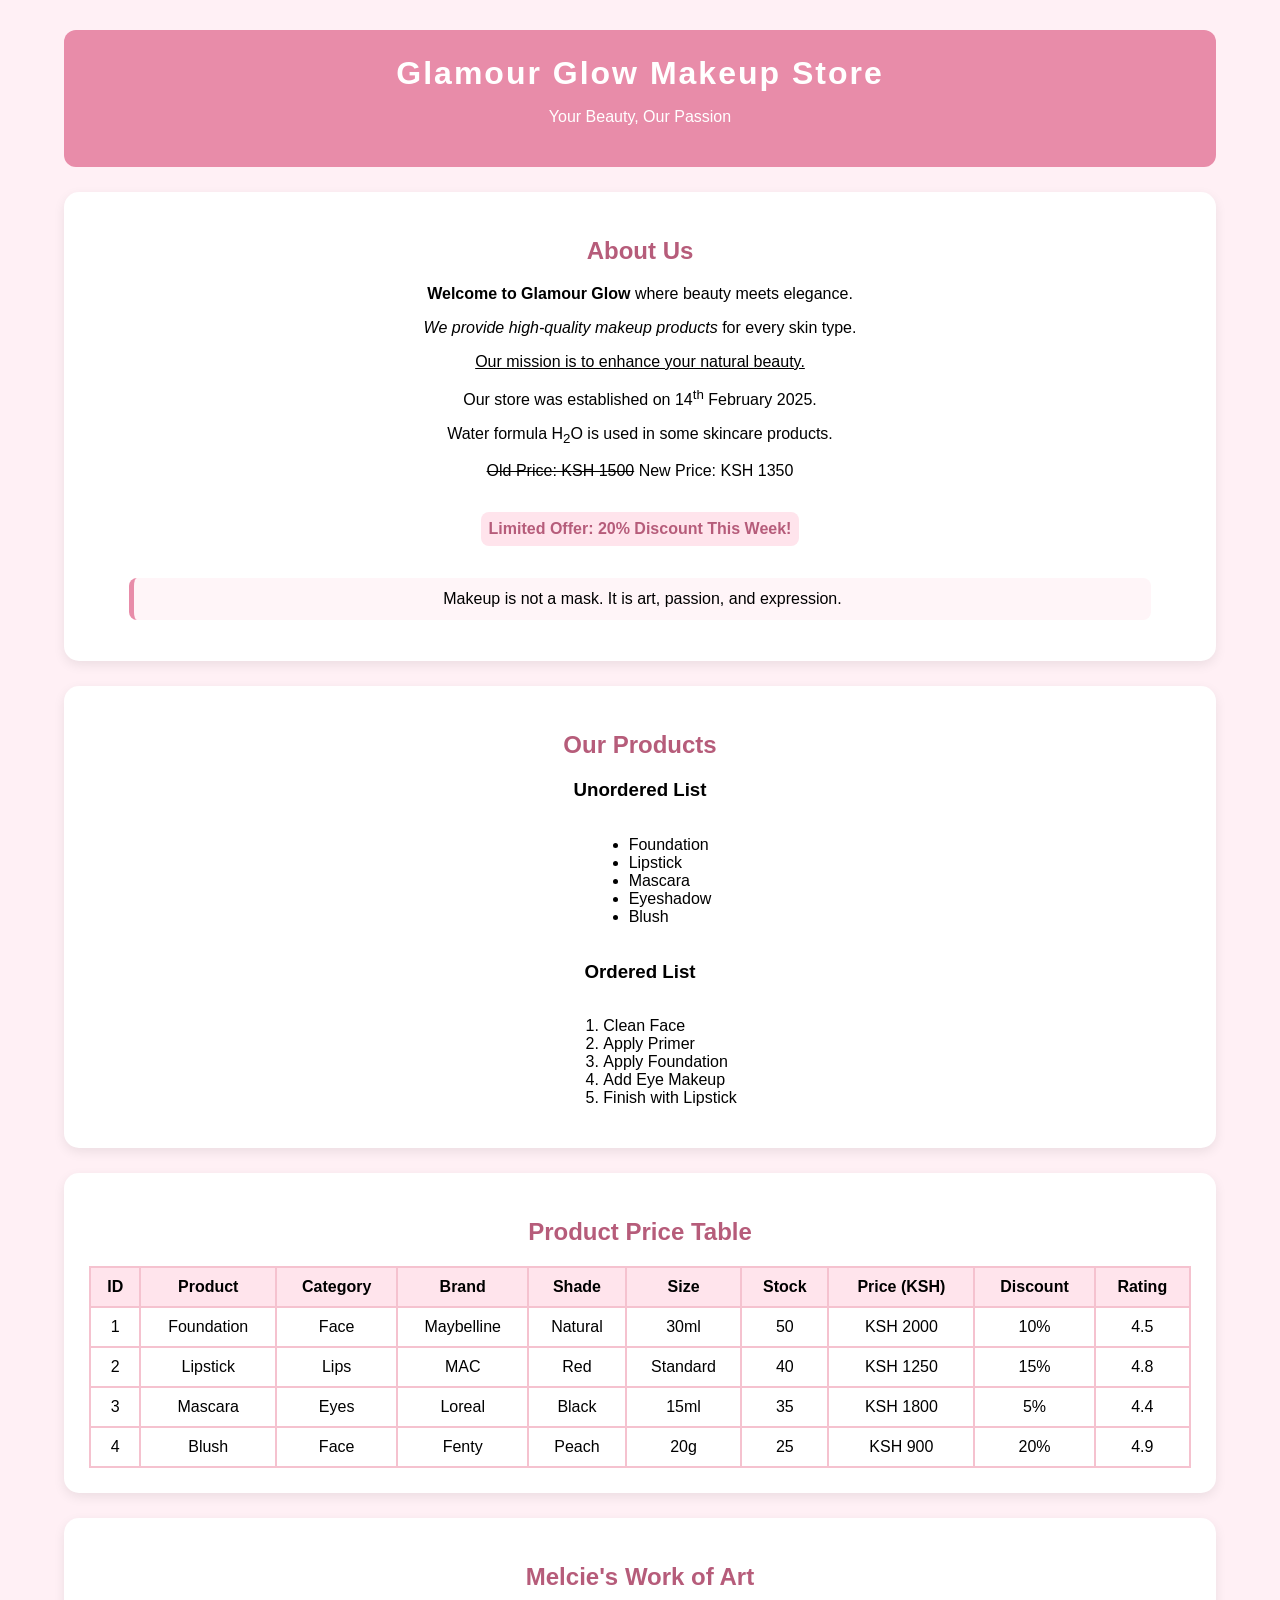
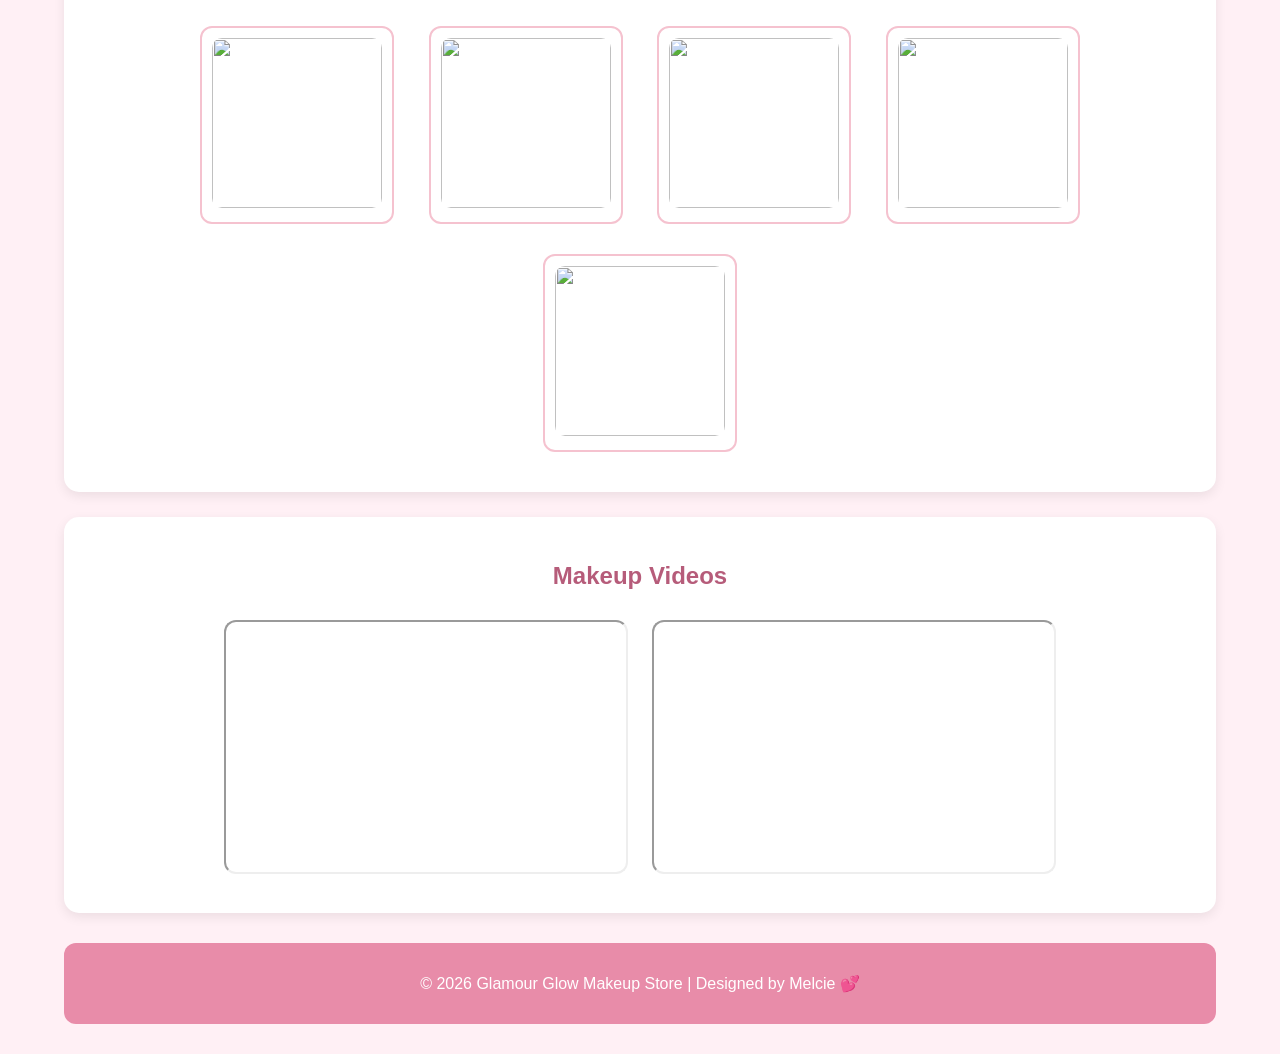
==== index.html @ 3fc93d59 "Update index.html" ====
<!DOCTYPE html>
<html>
<head>
    <title>Glamour Glow Makeup Store</title>
    <meta name="viewport" content="width=device-width, initial-scale=1.0">

    <!-- External CSS Link -->
    <link rel="stylesheet" href="style.css">

    <style>

        body {
            font-family: Arial, sans-serif;
            margin: 0;
            padding: 0;
            background-color: #FFF0F5;
            text-align: center;
        }

        .main-container {
            width: 90%;
            margin: 30px auto;
        }

        header {
            background-color: #E88CA9;
            color: white;
            padding: 25px;
            border-radius: 12px;
        }

        footer {
            background-color: #E88CA9;
            color: white;
            padding: 15px;
            border-radius: 12px;
            margin-top: 30px;
        }

        h1 {
            margin: 0;
        }

        .container {
            background-color: white;
            padding: 25px;
            margin: 25px 0;
            border-radius: 15px;
            box-shadow: 0 4px 12px rgba(0,0,0,0.08);
        }

        h2 {
            color: #B65C7A;
        }

        .highlight {
            background-color: #FFE4EC;
            color: #B65C7A;
            padding: 8px;
            font-weight: bold;
            display: inline-block;
            border-radius: 8px;
        }

        .image-container {
            margin: 15px;
            padding: 10px;
            border: 2px solid #F5C2CF;
            display: inline-block;
            background-color: white;
            border-radius: 12px;
        }

        .image-container img {
            width: 170px;
            height: 170px;
            object-fit: cover;
            border-radius: 10px;
        }

        table {
            width: 100%;
            border-collapse: collapse;
            margin-top: 20px;
        }

        th {
            background-color: #FFE4EC;
        }

        th, td {
            border: 2px solid #F5C2CF;
            padding: 10px;
            text-align: center;
        }

        ul, ol {
            margin-left: 20px;
            text-align: left;
            display: inline-block;
        }

        blockquote {
            background-color: #FFF5F8;
            padding: 12px;
            border-left: 5px solid #E88CA9;
            border-radius: 8px;
        }

        iframe {
            margin: 10px;
            border-radius: 12px;
            max-width: 100%;
        }

    </style>
</head>

<body>

<div class="main-container">

<header>
    <!-- Inline CSS added here -->
    <h1 style="letter-spacing: 2px;">Glamour Glow Makeup Store</h1>
    <p>Your Beauty, Our Passion</p>
</header>

<section class="container">
    <h2>About Us</h2>
    <p><b>Welcome to Glamour Glow</b> where beauty meets elegance.</p>
    <p><i>We provide high-quality makeup products</i> for every skin type.</p>
    <p><u>Our mission is to enhance your natural beauty.</u></p>
    <p>Our store was established on 14<sup>th</sup> February 2025.</p>
    <p>Water formula H<sub>2</sub>O is used in some skincare products.</p>
    <p><strike>Old Price: KSH 1500</strike> New Price: KSH 1350</p>
    <p class="highlight">Limited Offer: 20% Discount This Week!</p>

    <blockquote>
        Makeup is not a mask. It is art, passion, and expression.
    </blockquote>
</section>

<section class="container">
    <h2>Our Products</h2>

    <h3>Unordered List</h3>
    <ul>
        <li>Foundation</li>
        <li>Lipstick</li>
        <li>Mascara</li>
        <li>Eyeshadow</li>
        <li>Blush</li>
    </ul>

    <h3>Ordered List</h3>
    <ol>
        <li>Clean Face</li>
        <li>Apply Primer</li>
        <li>Apply Foundation</li>
        <li>Add Eye Makeup</li>
        <li>Finish with Lipstick</li>
    </ol>
</section>

<section class="container">
    <h2>Product Price Table</h2>

    <table>
        <tr>
            <th>ID</th>
            <th>Product</th>
            <th>Category</th>
            <th>Brand</th>
            <th>Shade</th>
            <th>Size</th>
            <th>Stock</th>
            <th>Price (KSH)</th>
            <th>Discount</th>
            <th>Rating</th>
        </tr>

        <tr>
            <td>1</td>
            <td>Foundation</td>
            <td>Face</td>
            <td>Maybelline</td>
            <td>Natural</td>
            <td>30ml</td>
            <td>50</td>
            <td>KSH 2000</td>
            <td>10%</td>
            <td>4.5</td>
        </tr>

        <tr>
            <td>2</td>
            <td>Lipstick</td>
            <td>Lips</td>
            <td>MAC</td>
            <td>Red</td>
            <td>Standard</td>
            <td>40</td>
            <td>KSH 1250</td>
            <td>15%</td>
            <td>4.8</td>
        </tr>

        <tr>
            <td>3</td>
            <td>Mascara</td>
            <td>Eyes</td>
            <td>Loreal</td>
            <td>Black</td>
            <td>15ml</td>
            <td>35</td>
            <td>KSH 1800</td>
            <td>5%</td>
            <td>4.4</td>
        </tr>

        <tr>
            <td>4</td>
            <td>Blush</td>
            <td>Face</td>
            <td>Fenty</td>
            <td>Peach</td>
            <td>20g</td>
            <td>25</td>
            <td>KSH 900</td>
            <td>20%</td>
            <td>4.9</td>
        </tr>
    </table>
</section>

<section class="container">
    <h2>Melcie's Work of Art</h2>

    <div class="image-container">
        <img src="https://i.pinimg.com/1200x/52/1b/c8/521bc81d3a6e92760269055f4d045050.jpg">
    </div>

    <div class="image-container">
        <img src="https://i.pinimg.com/1200x/96/30/fe/9630fe3474a3e30ac677adc0090b15b3.jpg">
    </div>

    <div class="image-container">
        <img src="https://i.pinimg.com/736x/53/90/85/53908596cb18c36508c77510b6528e1c.jpg">
    </div>

    <div class="image-container">
        <img src="https://i.pinimg.com/736x/5d/8f/5c/5d8f5cc629620d56ec03d0bf120f7fac.jpg">
    </div>

    <div class="image-container">
        <img src="https://i.pinimg.com/736x/e9/15/88/e915885eb2ae19fd5ae943dc737b5cfa.jpg">
    </div>
</section>

<section class="container">
    <h2>Makeup Videos</h2>

    <iframe width="400" height="250" src="https://www.youtube.com/embed/G6JUkMso0IQ" allowfullscreen></iframe>
    <iframe width="400" height="250" src="https://www.youtube.com/embed/HM7DOiYcU8s" allowfullscreen></iframe>
</section>

<footer>
    <p>© 2026 Glamour Glow Makeup Store | Designed by Melcie 💕</p>
</footer>

</div>

</body>
</html>
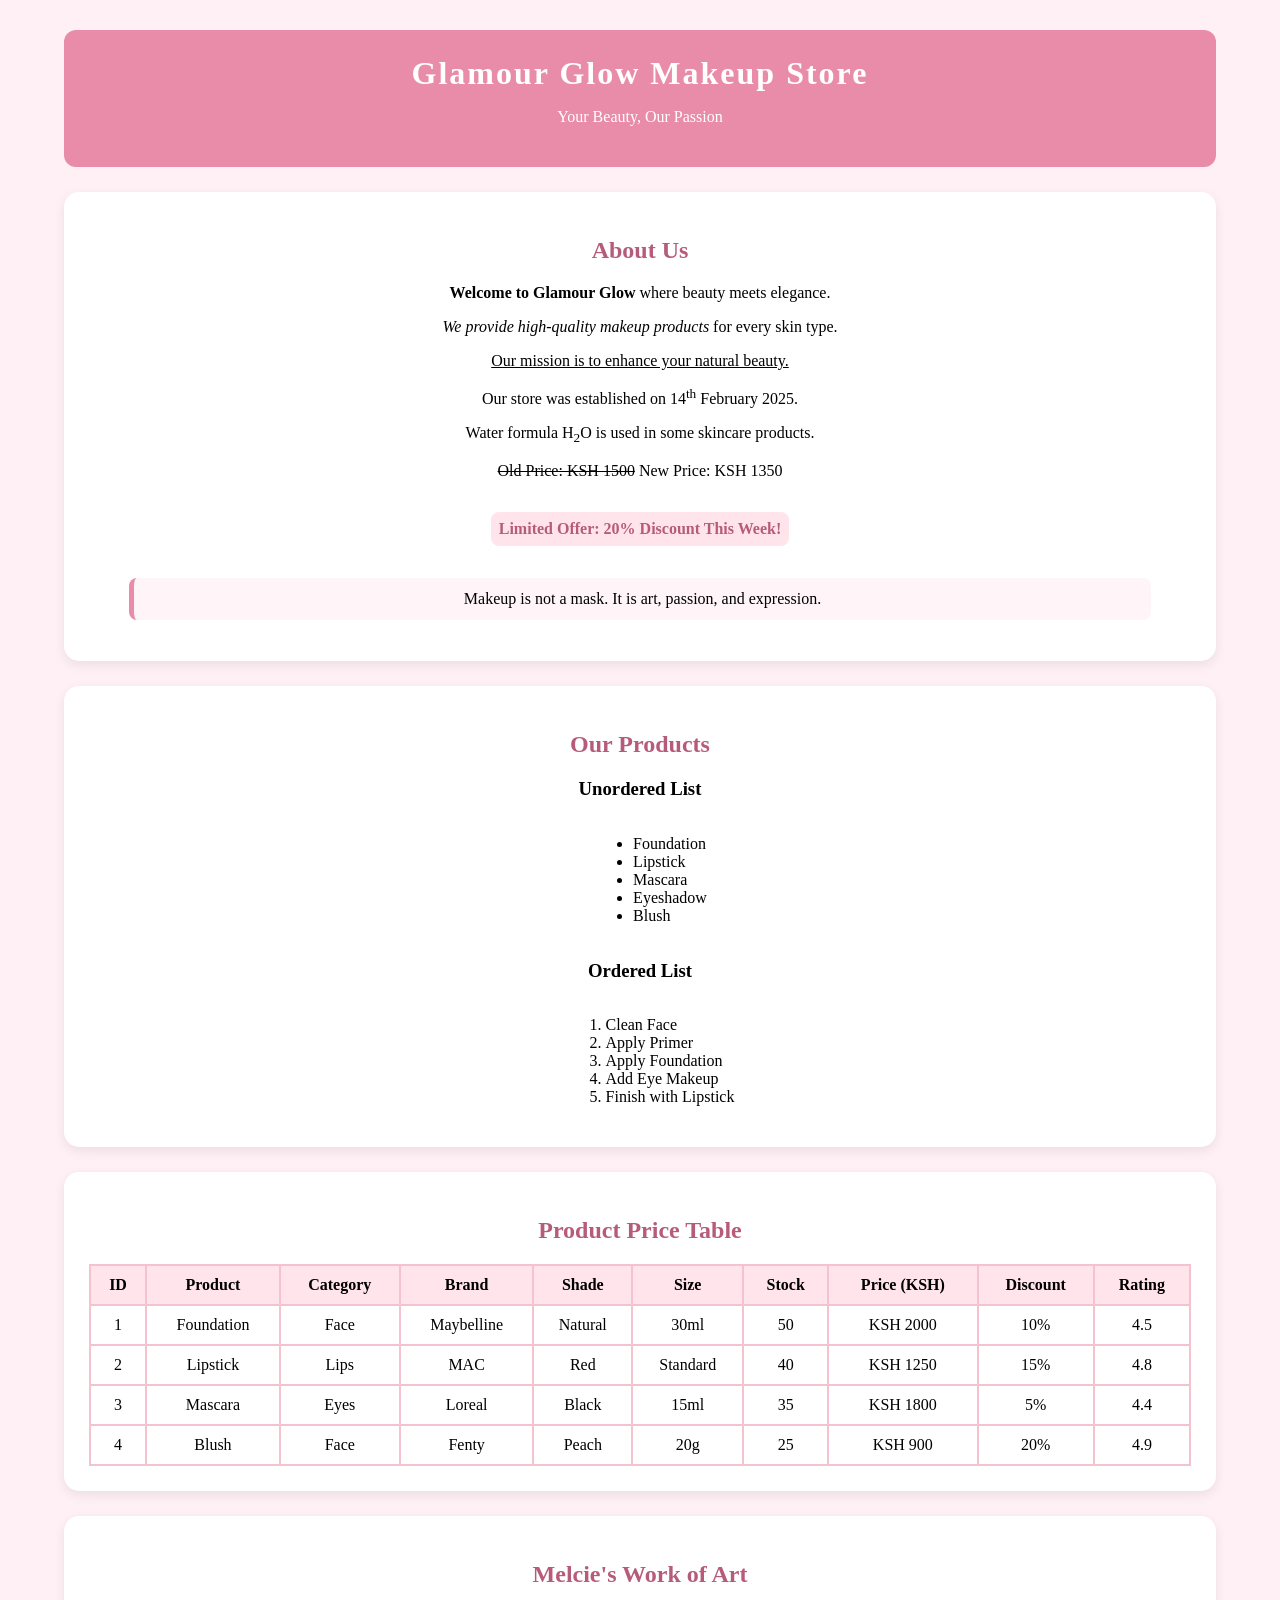
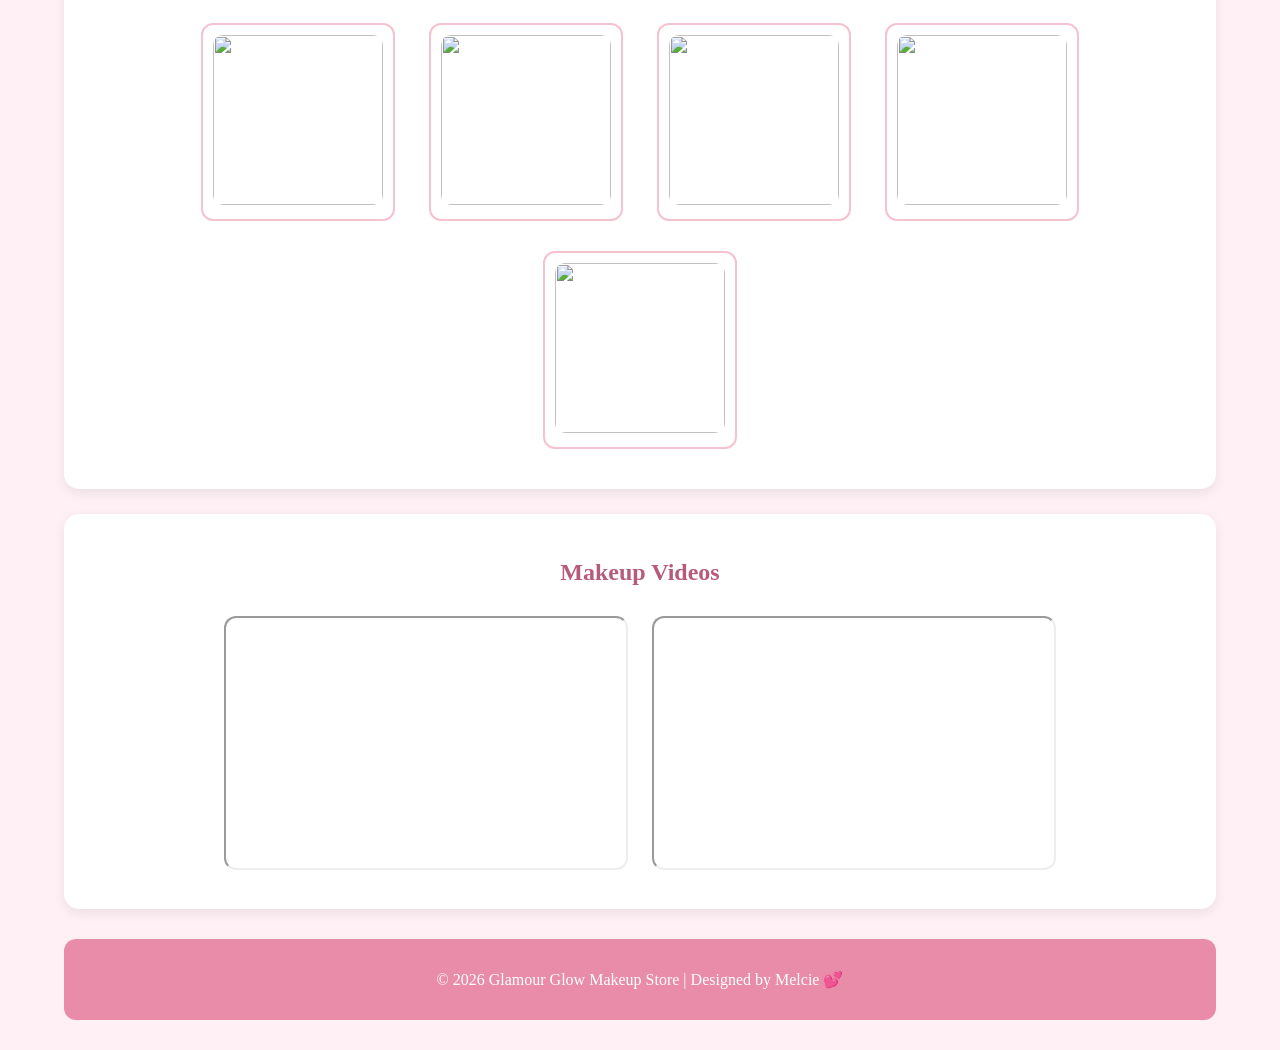
==== commit 883b21ce: "Update index.html" ====
--- a/index.html
+++ b/index.html
@@ -10,6 +10,9 @@
     <style>
 
         body {
+            <a href="https://25-5183.github.io/Melcie-/fashionandstyle.html" style="color:white; text-decoration: none; font-weight: bold;">Assignment 4</a>
+             <a href="https://25-5183.github.io/Melcie-/taskcss.html" style="color:white; text-decoration: none; font-weight: bold;">Assignment 3</a>
+  <header>
             font-family: Arial, sans-serif;
             margin: 0;
             padding: 0;
@@ -273,3 +276,4 @@
 
 </body>
 </html>
+
--- a/style.css
+++ b/style.css
@@ -0,0 +1,9 @@
+.external-paragraph{
+color: babypink;
+font-size: 18px;
+}
+
+.external-fashion{
+color: red;
+font-style: italic;
+}
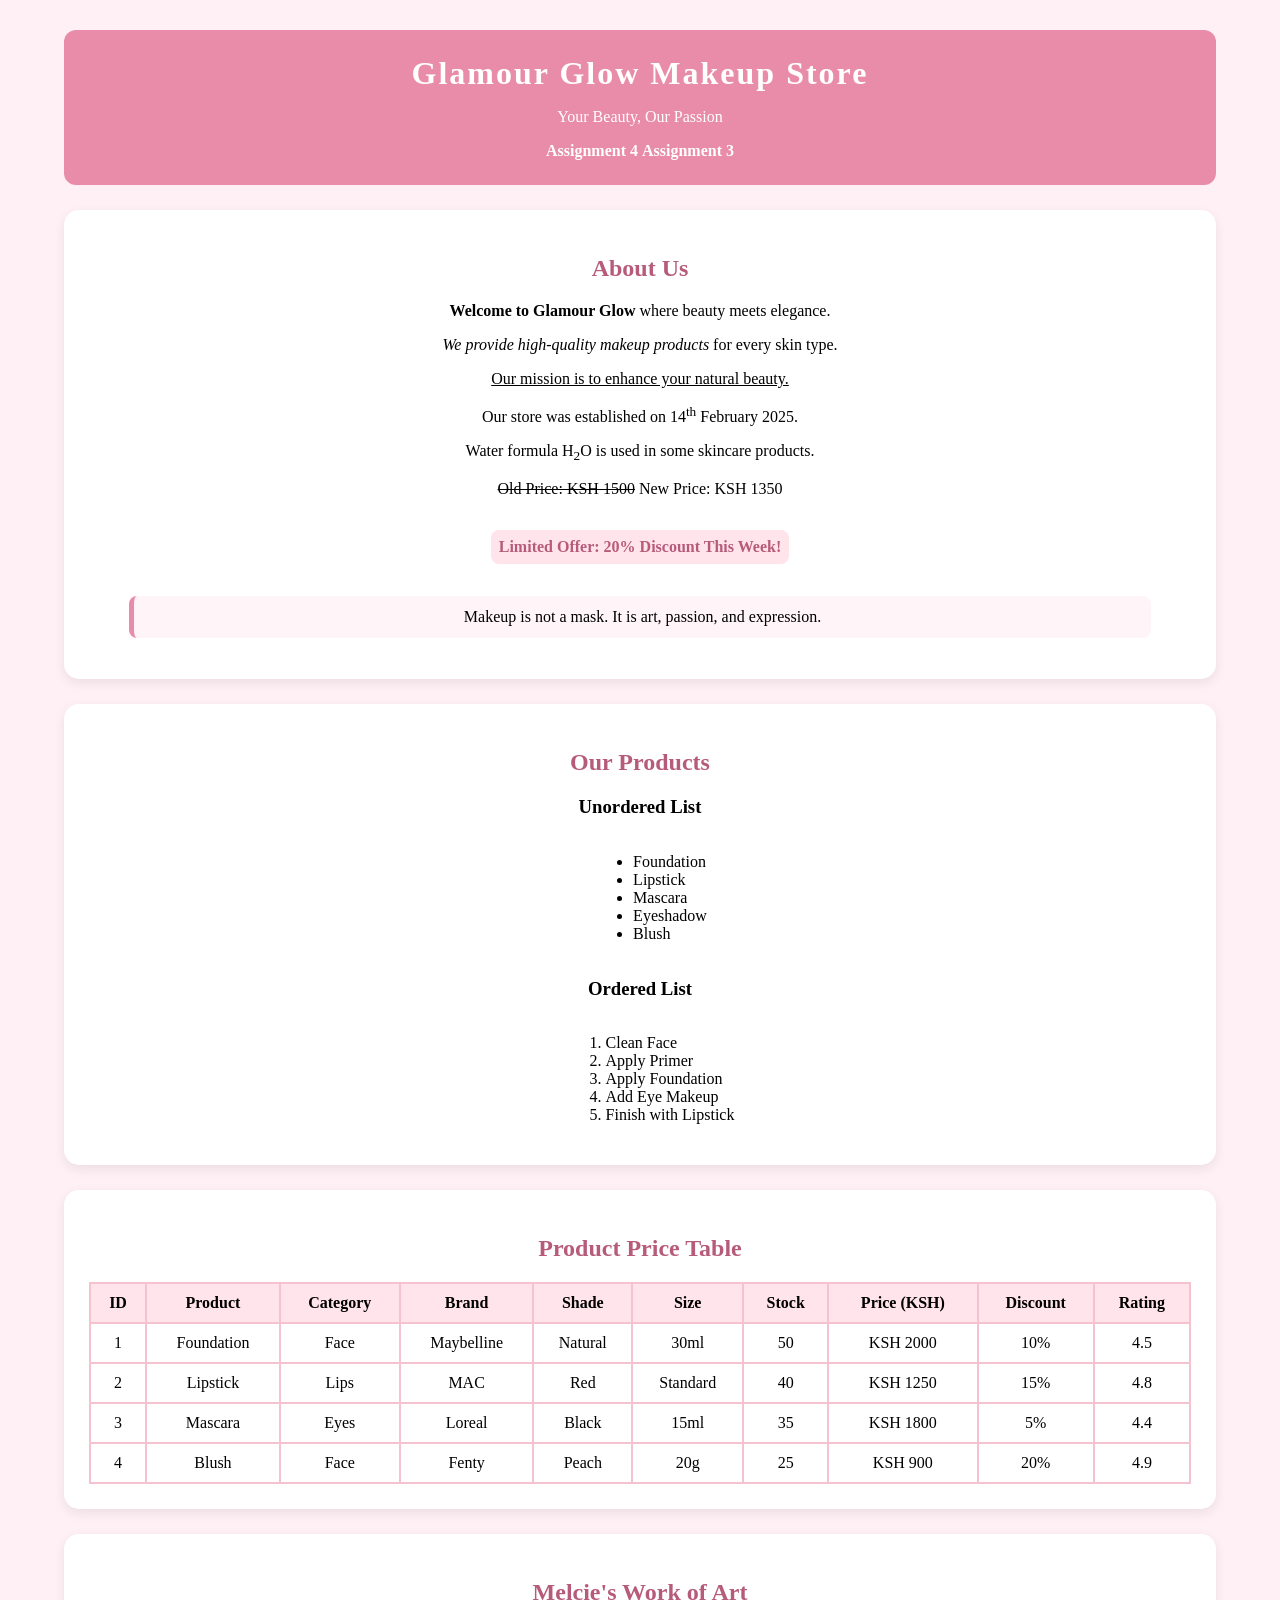
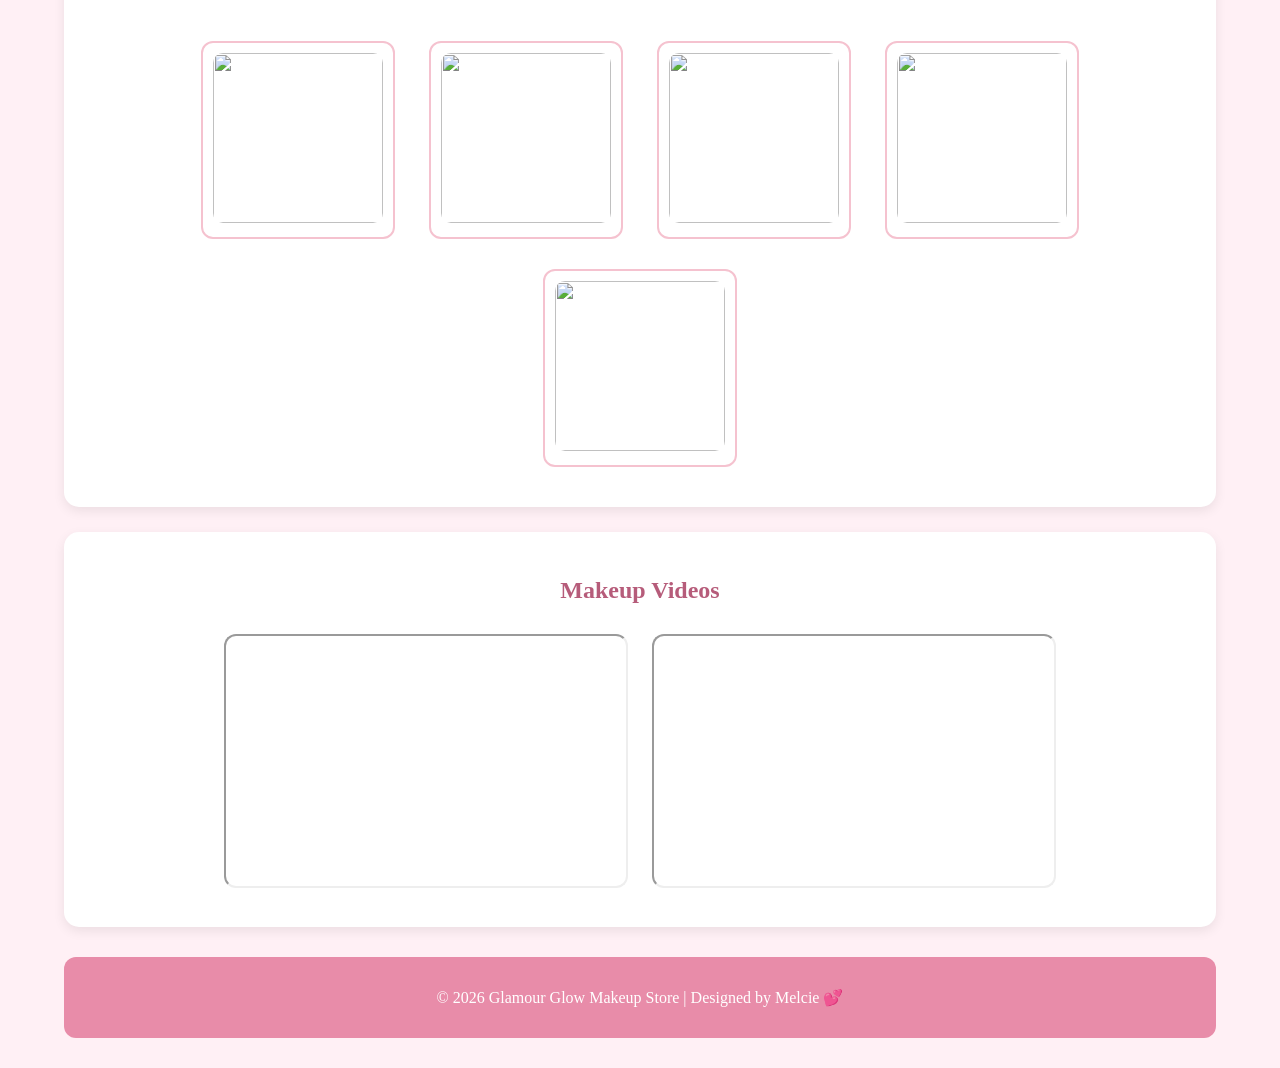
==== commit 8f4e4c70: "Update index.html" ====
--- a/index.html
+++ b/index.html
@@ -10,8 +10,7 @@
     <style>
 
         body {
-            <a href="https://25-5183.github.io/Melcie-/fashionandstyle.html" style="color:white; text-decoration: none; font-weight: bold;">Assignment 4</a>
-             <a href="https://25-5183.github.io/Melcie-/taskcss.html" style="color:white; text-decoration: none; font-weight: bold;">Assignment 3</a>
+
   <header>
             font-family: Arial, sans-serif;
             margin: 0;
@@ -127,6 +126,8 @@
     <!-- Inline CSS added here -->
     <h1 style="letter-spacing: 2px;">Glamour Glow Makeup Store</h1>
     <p>Your Beauty, Our Passion</p>
+            <a href="https://25-5183.github.io/Melcie-/fashionandstyle.html" style="color:white; text-decoration: none; font-weight: bold;">Assignment 4</a>
+             <a href="https://25-5183.github.io/Melcie-/taskcss.html" style="color:white; text-decoration: none; font-weight: bold;">Assignment 3</a>
 </header>
 
 <section class="container">
@@ -277,3 +278,4 @@
 </body>
 </html>
 
+
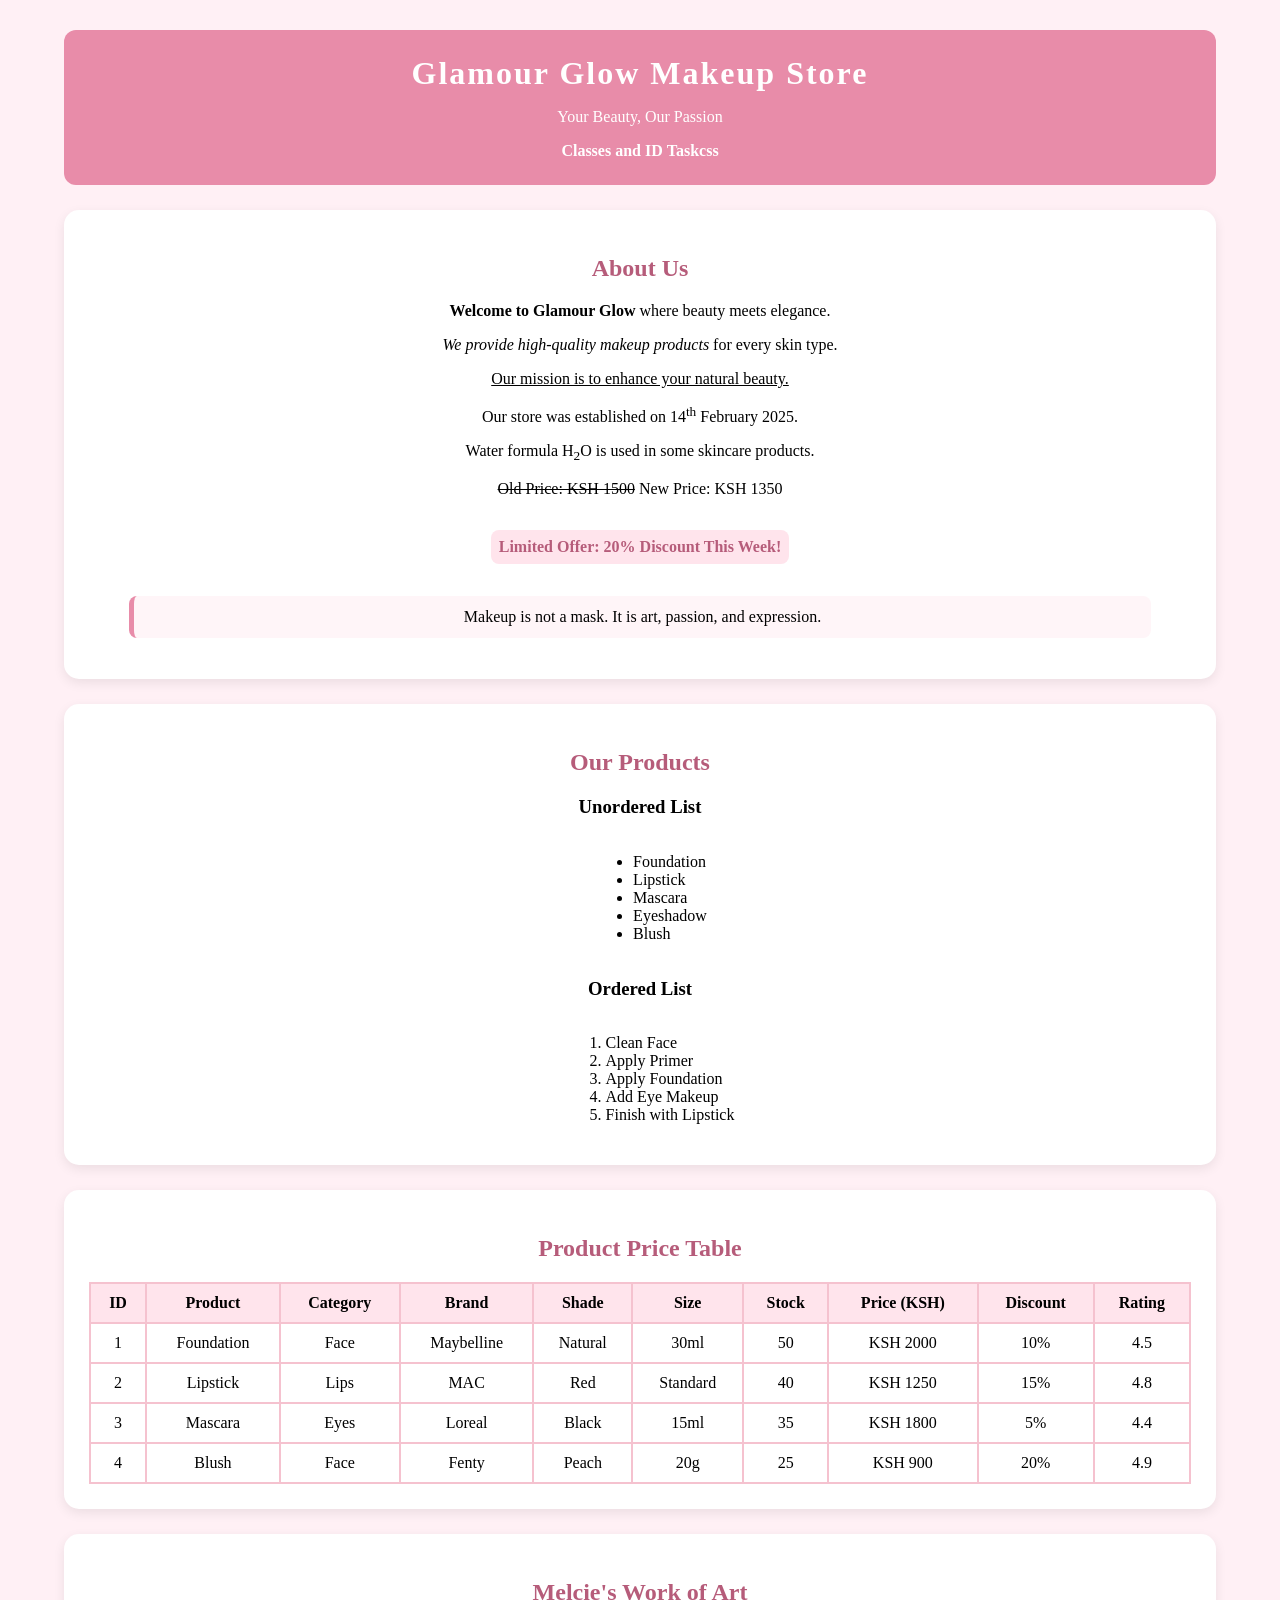
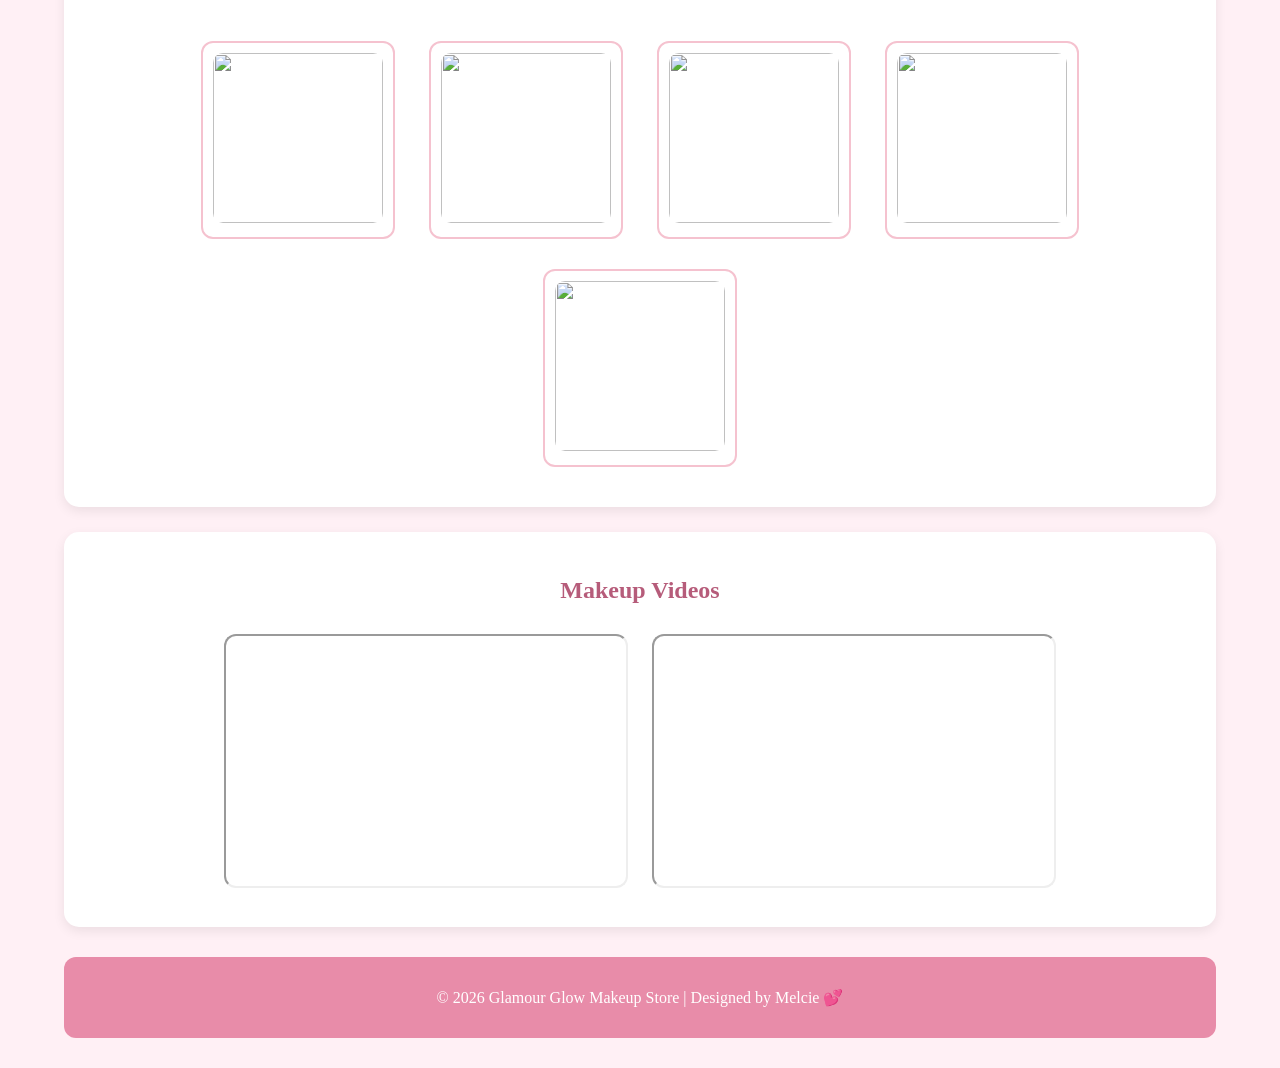
==== commit f7c47ac6: "Update index.html" ====
--- a/index.html
+++ b/index.html
@@ -126,8 +126,8 @@
     <!-- Inline CSS added here -->
     <h1 style="letter-spacing: 2px;">Glamour Glow Makeup Store</h1>
     <p>Your Beauty, Our Passion</p>
-            <a href="https://25-5183.github.io/Melcie-/fashionandstyle.html" style="color:white; text-decoration: none; font-weight: bold;">Assignment 4</a>
-             <a href="https://25-5183.github.io/Melcie-/taskcss.html" style="color:white; text-decoration: none; font-weight: bold;">Assignment 3</a>
+            <a href="https://25-5183.github.io/Melcie-/fashionandstyle.html" style="color:white; text-decoration: none; font-weight: bold;">Classes and ID</a>
+             <a href="https://25-5183.github.io/Melcie-/taskcss.html" style="color:white; text-decoration: none; font-weight: bold;">Taskcss</a>
 </header>
 
 <section class="container">
@@ -279,3 +279,4 @@
 </html>
 
 
+
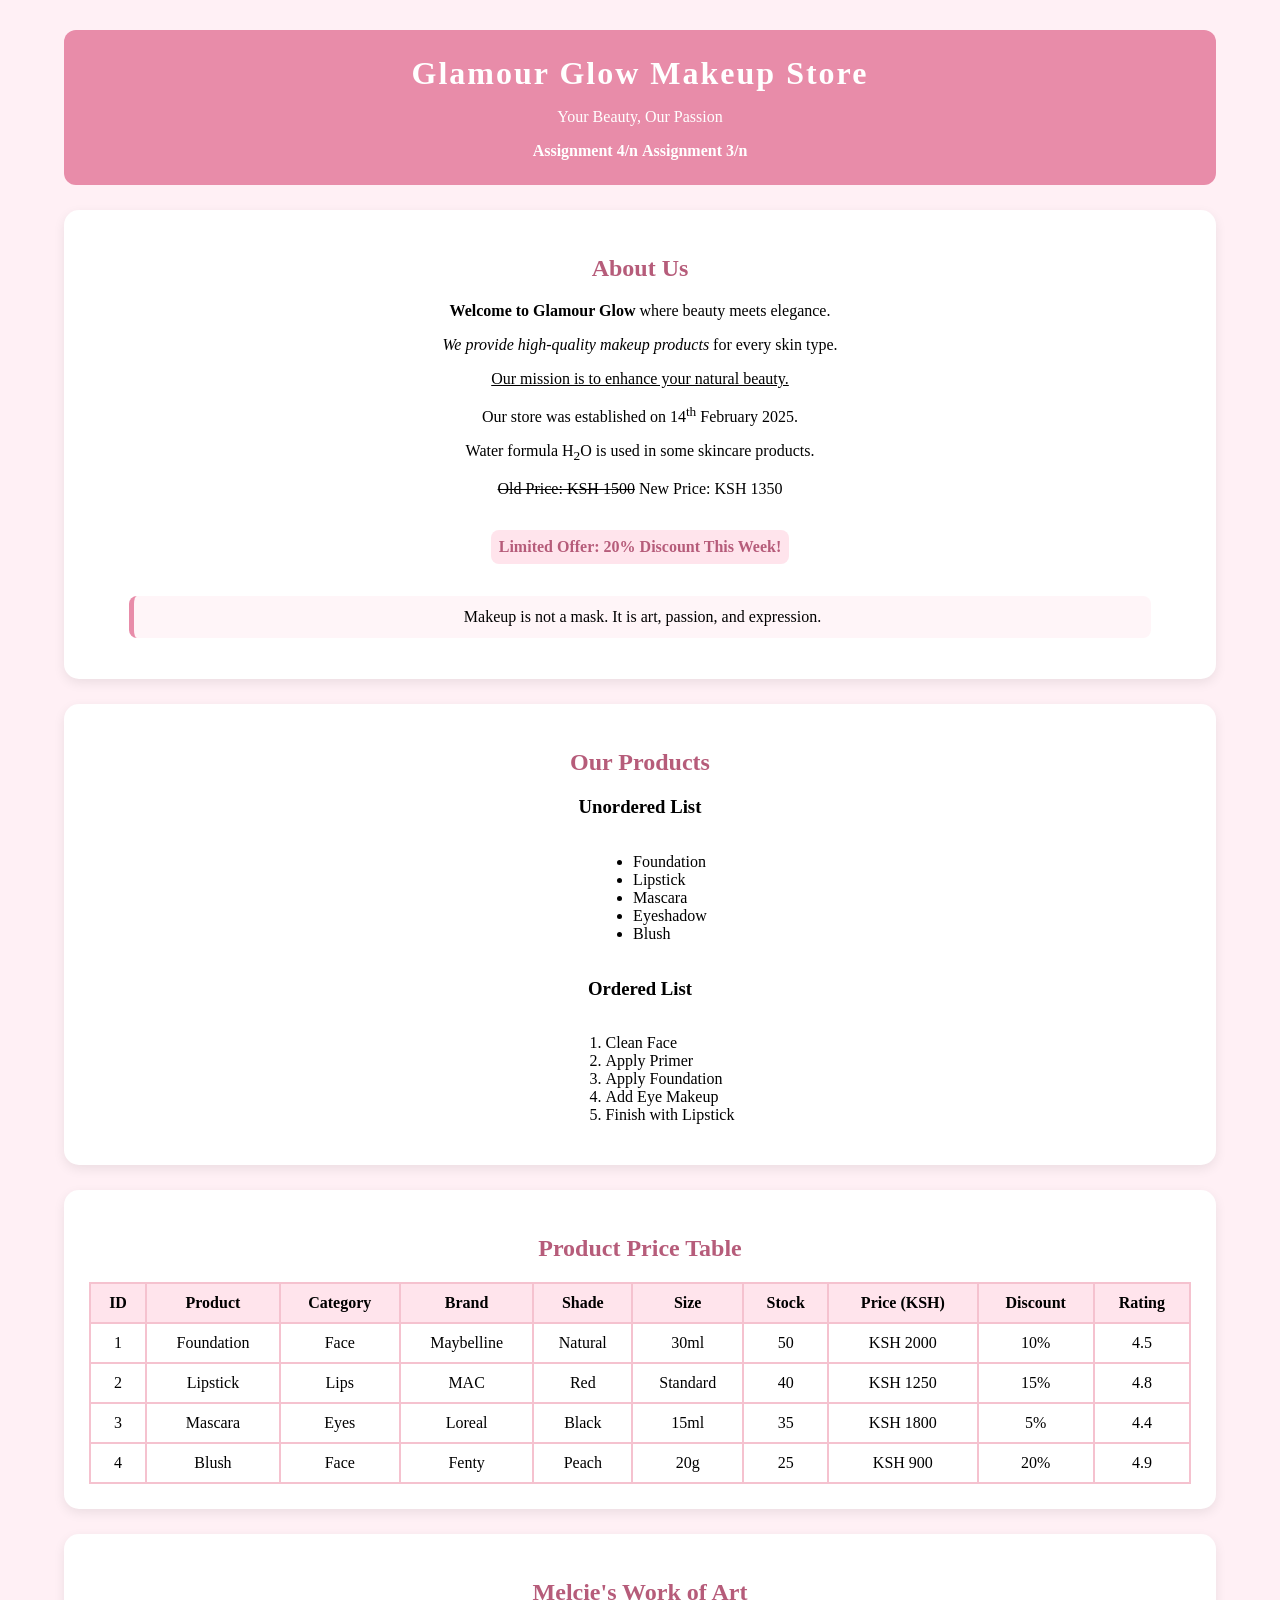
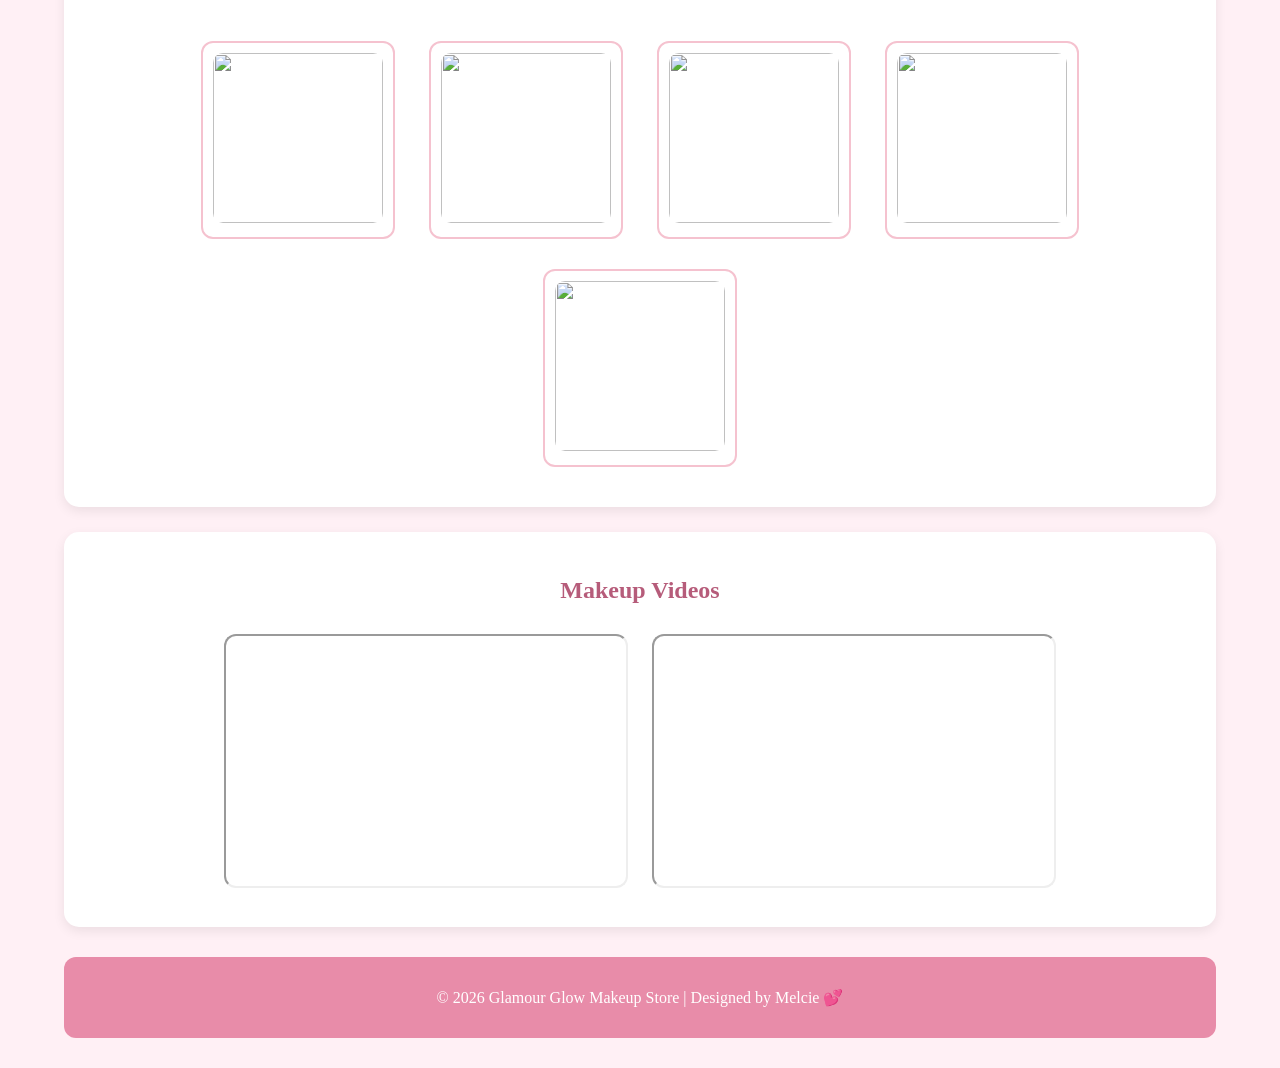
==== commit c1ea3fea: "Update index.html" ====
--- a/index.html
+++ b/index.html
@@ -126,8 +126,8 @@
     <!-- Inline CSS added here -->
     <h1 style="letter-spacing: 2px;">Glamour Glow Makeup Store</h1>
     <p>Your Beauty, Our Passion</p>
-            <a href="https://25-5183.github.io/Melcie-/fashionandstyle.html" style="color:white; text-decoration: none; font-weight: bold;">Classes and ID</a>
-             <a href="https://25-5183.github.io/Melcie-/taskcss.html" style="color:white; text-decoration: none; font-weight: bold;">Taskcss</a>
+            <a href="https://25-5183.github.io/Melcie-/fashionandstyle.html" style="color:white; text-decoration: none; font-weight: bold;">Assignment 4/n</a>
+             <a href="https://25-5183.github.io/Melcie-/taskcss.html" style="color:white; text-decoration: none; font-weight: bold;">Assignment 3/n</a>
 </header>
 
 <section class="container">
@@ -280,3 +280,4 @@
 
 
 
+
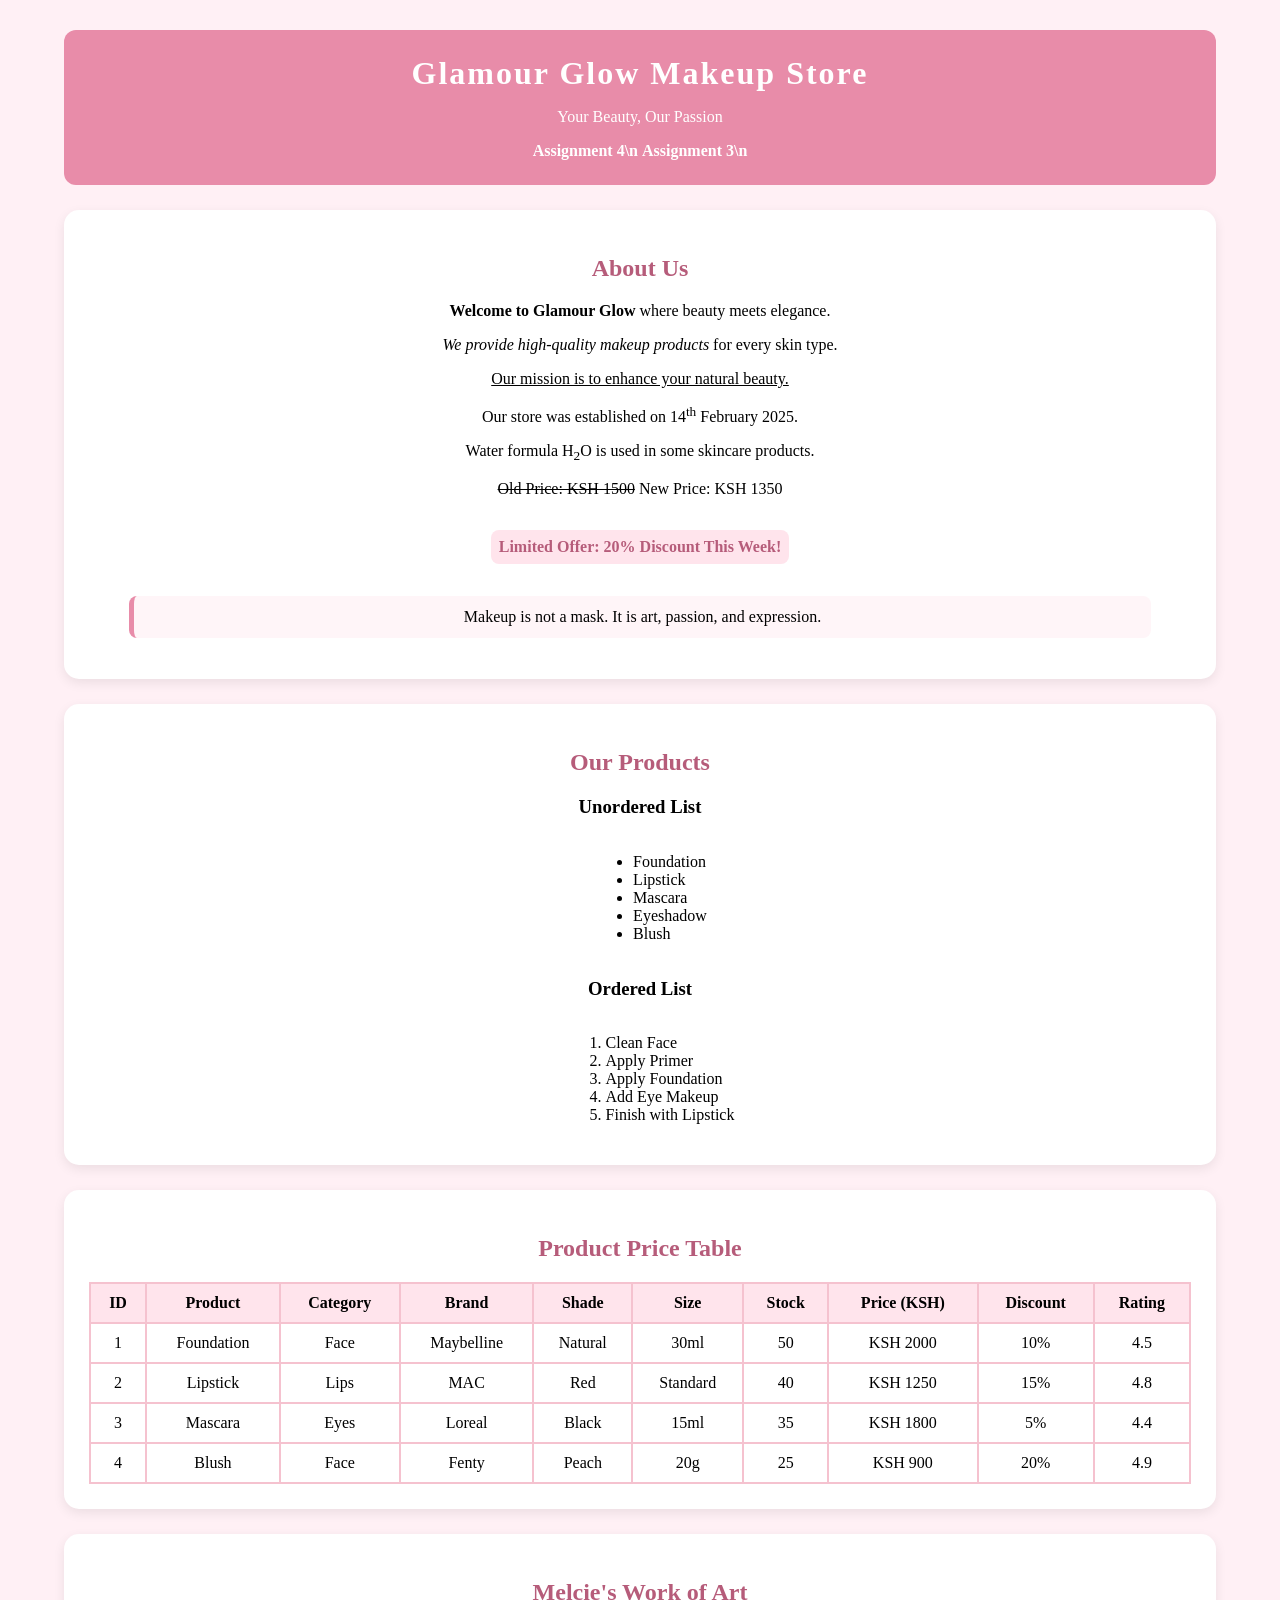
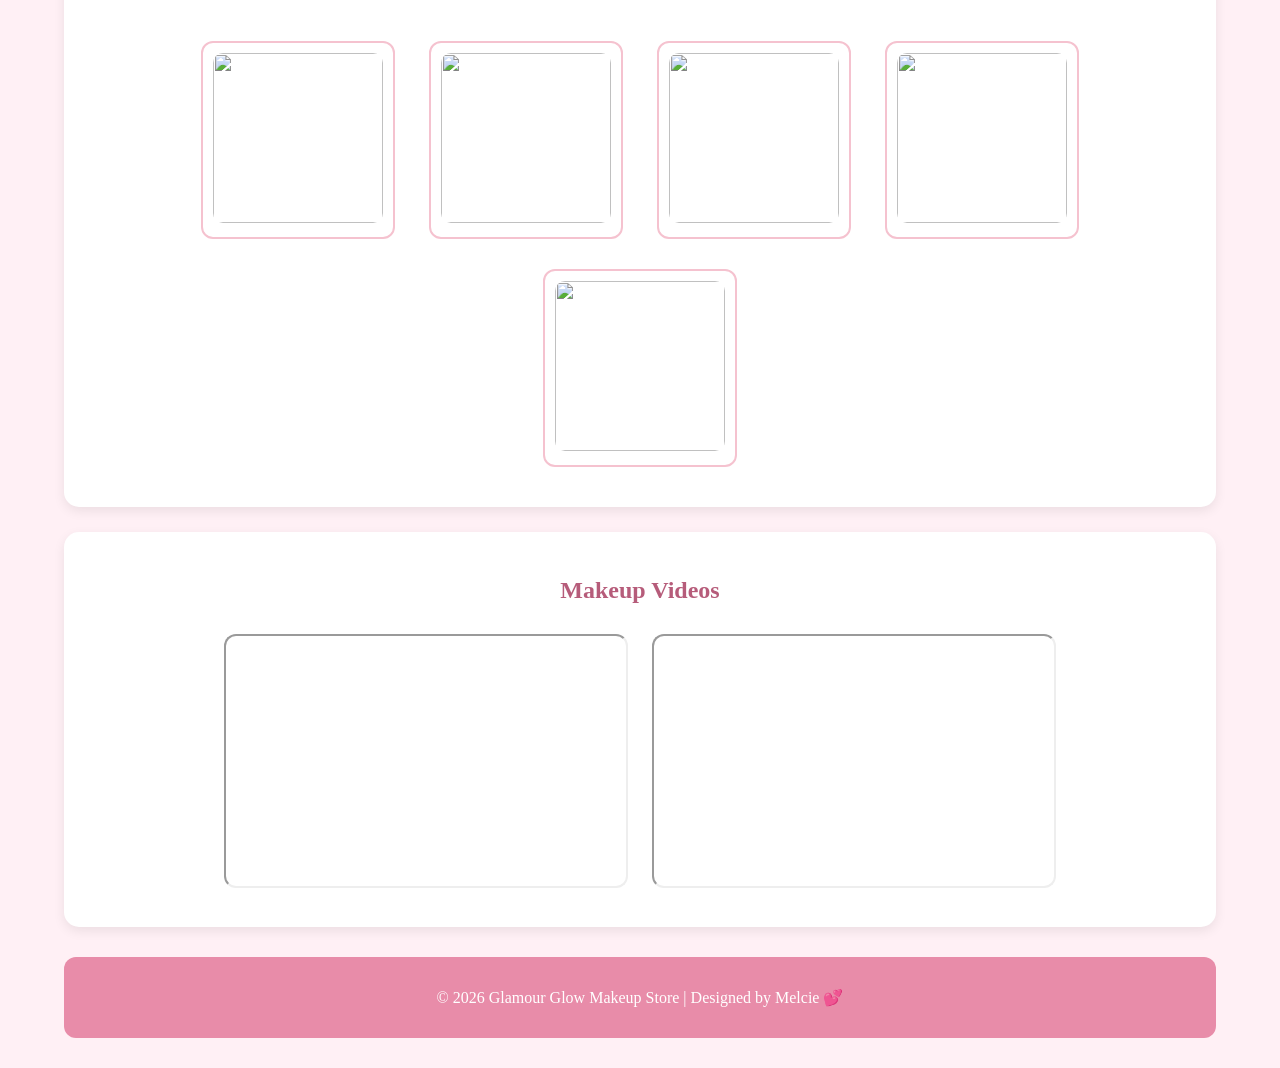
==== commit 1db87863: "Update index.html" ====
--- a/index.html
+++ b/index.html
@@ -126,8 +126,8 @@
     <!-- Inline CSS added here -->
     <h1 style="letter-spacing: 2px;">Glamour Glow Makeup Store</h1>
     <p>Your Beauty, Our Passion</p>
-            <a href="https://25-5183.github.io/Melcie-/fashionandstyle.html" style="color:white; text-decoration: none; font-weight: bold;">Assignment 4/n</a>
-             <a href="https://25-5183.github.io/Melcie-/taskcss.html" style="color:white; text-decoration: none; font-weight: bold;">Assignment 3/n</a>
+            <a href="https://25-5183.github.io/Melcie-/fashionandstyle.html" style="color:white; text-decoration: none; font-weight: bold;">Assignment 4\n</a>
+             <a href="https://25-5183.github.io/Melcie-/taskcss.html" style="color:white; text-decoration: none; font-weight: bold;">Assignment 3\n</a>
 </header>
 
 <section class="container">
@@ -281,3 +281,4 @@
 
 
 
+
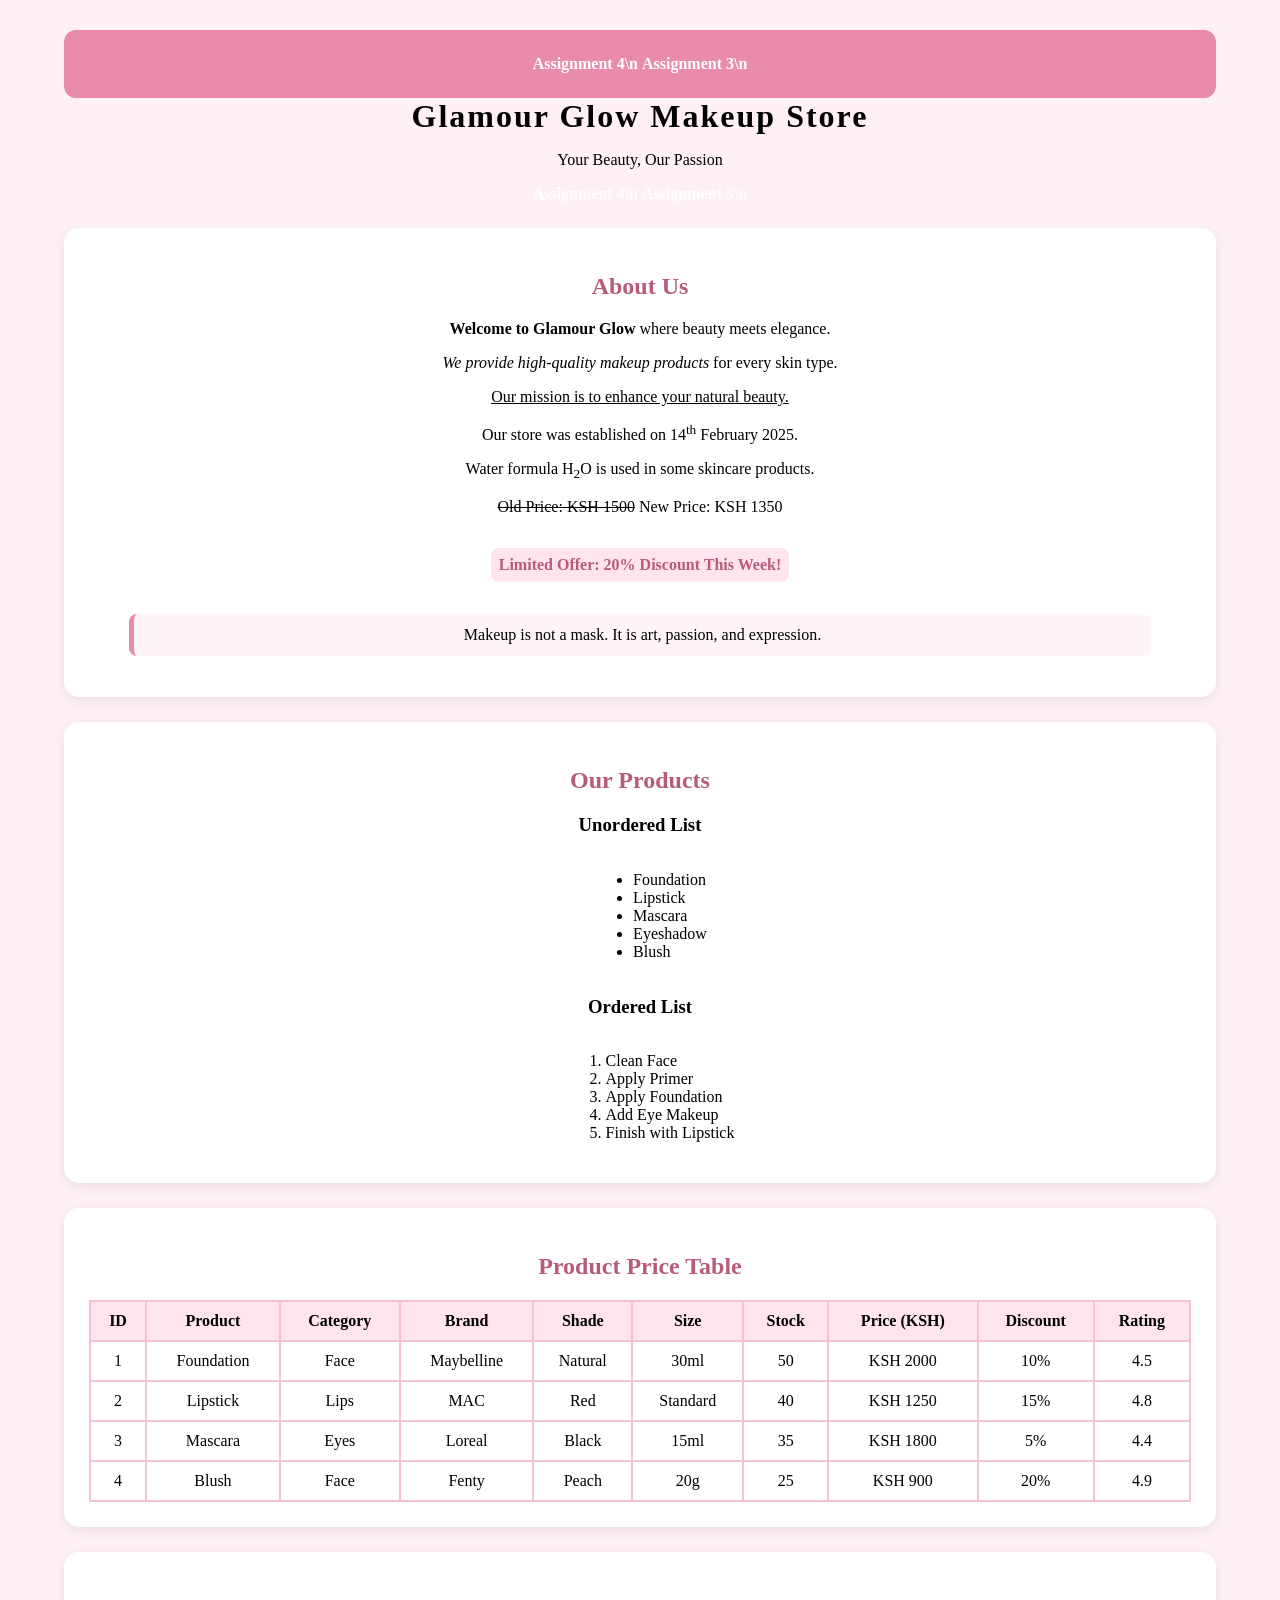
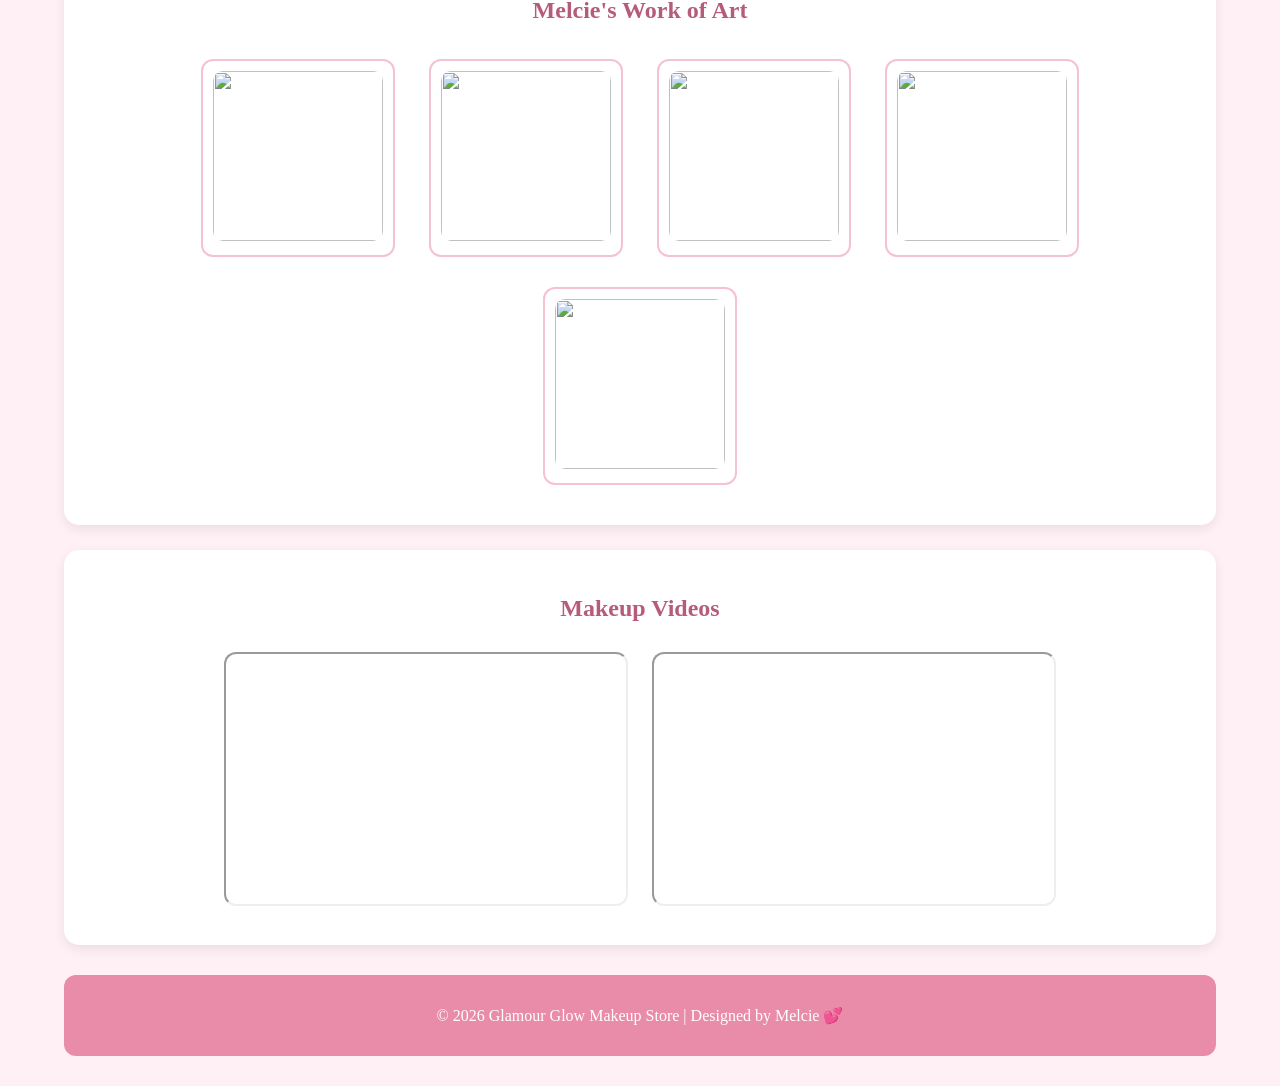
==== commit 5f640c47: "Update index.html" ====
--- a/index.html
+++ b/index.html
@@ -124,6 +124,9 @@
 
 <header>
     <!-- Inline CSS added here -->
+    <a href="https://25-5183.github.io/Melcie-/fashionandstyle.html" style="color:white; text-decoration: none; font-weight: bold;">Assignment 4\n</a>
+             <a href="https://25-5183.github.io/Melcie-/taskcss.html" style="color:white; text-decoration: none; font-weight: bold;">Assignment 3\n</a>
+</header>
     <h1 style="letter-spacing: 2px;">Glamour Glow Makeup Store</h1>
     <p>Your Beauty, Our Passion</p>
             <a href="https://25-5183.github.io/Melcie-/fashionandstyle.html" style="color:white; text-decoration: none; font-weight: bold;">Assignment 4\n</a>
@@ -282,3 +285,4 @@
 
 
 
+
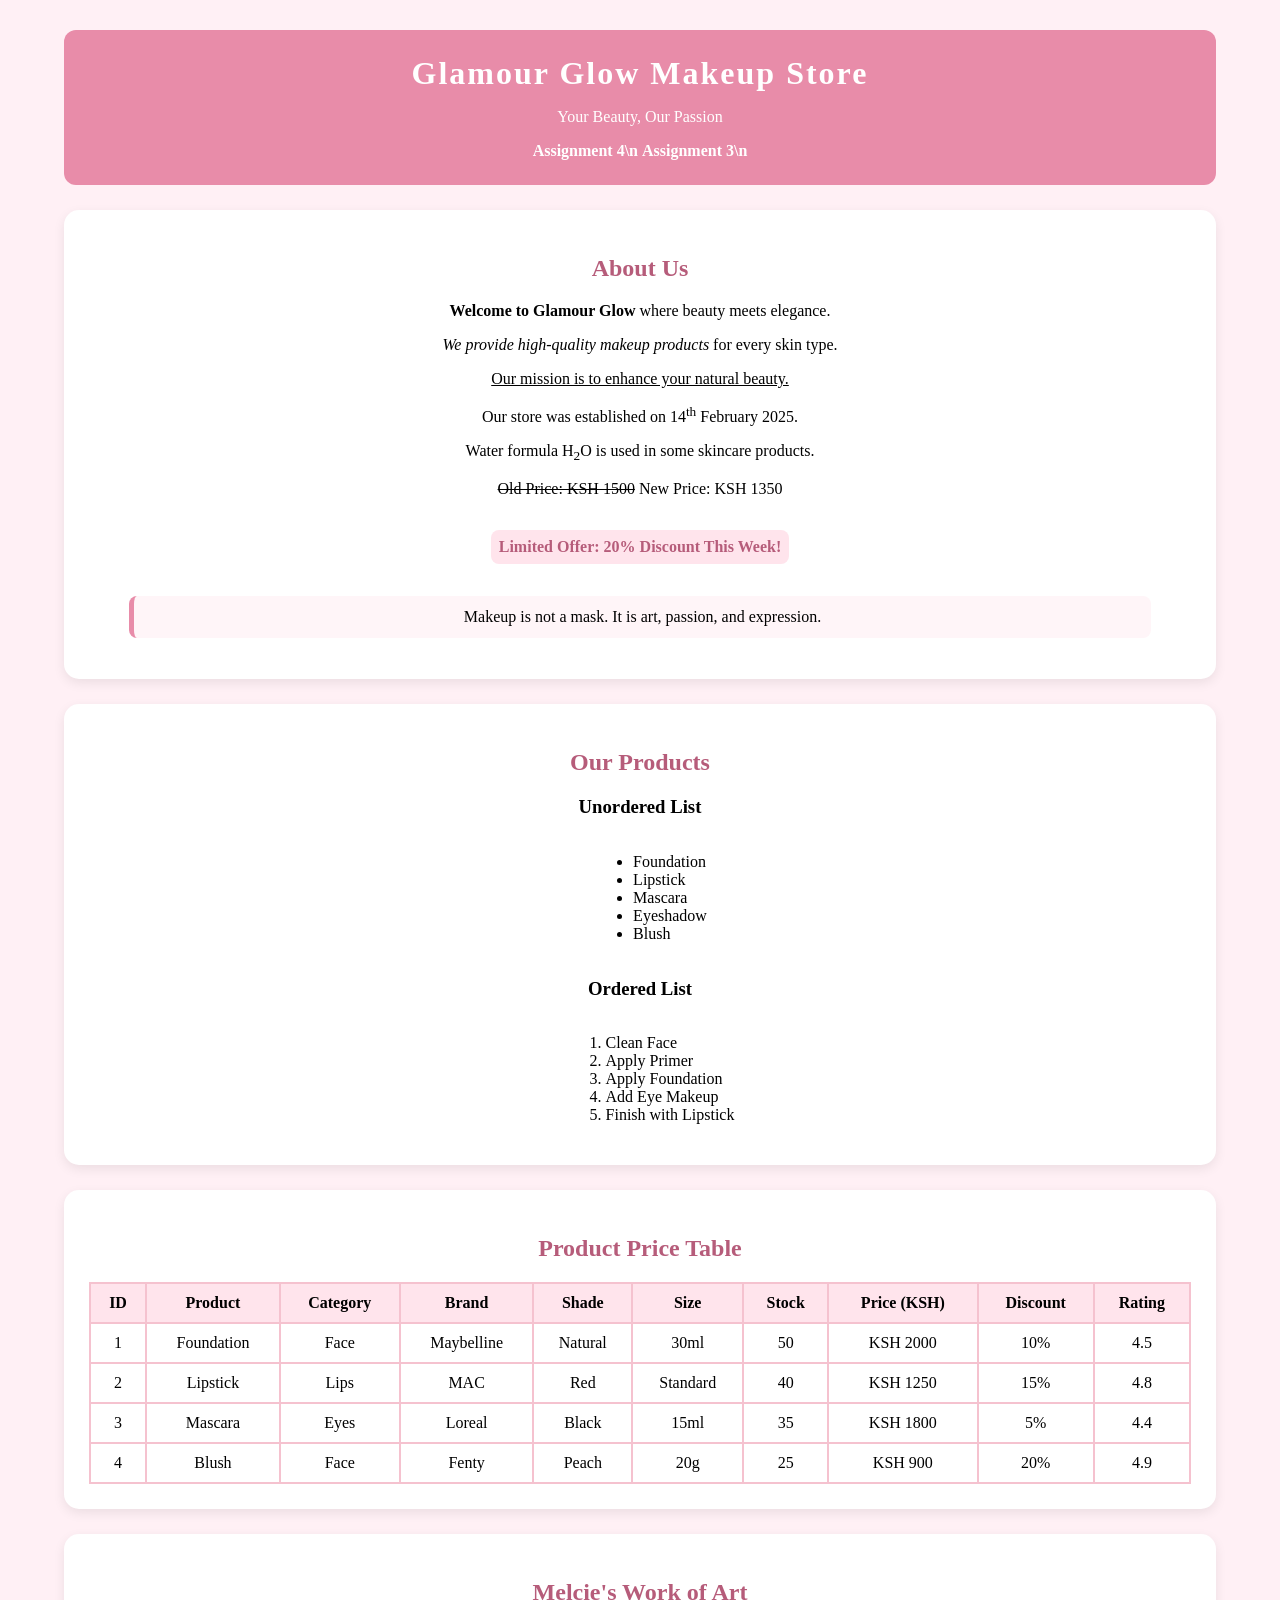
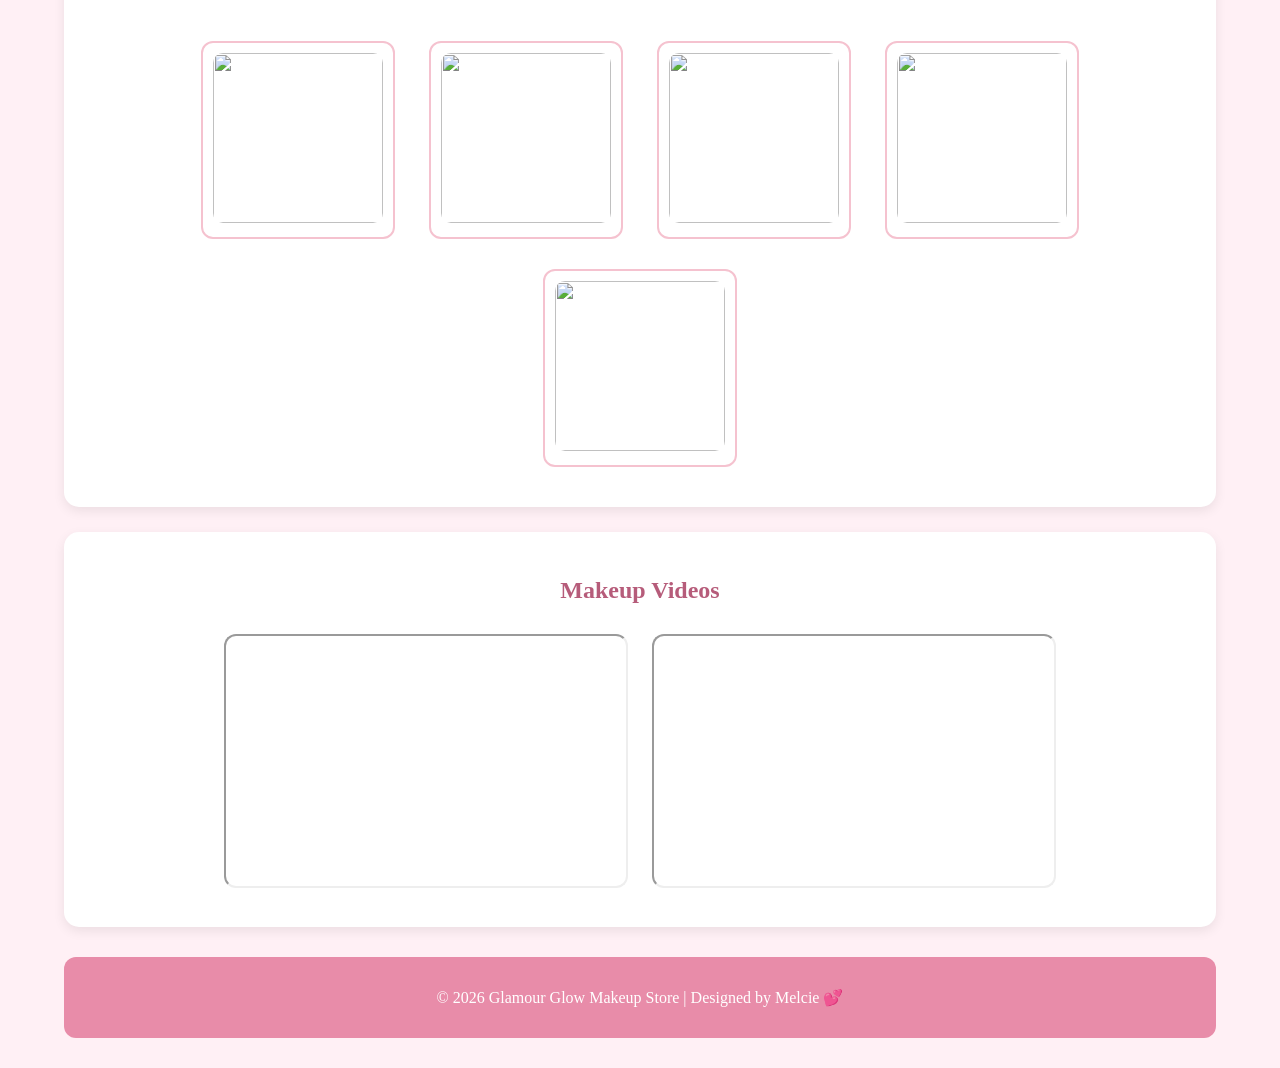
==== commit f7a041d5: "Update index.html" ====
--- a/index.html
+++ b/index.html
@@ -124,9 +124,6 @@
 
 <header>
     <!-- Inline CSS added here -->
-    <a href="https://25-5183.github.io/Melcie-/fashionandstyle.html" style="color:white; text-decoration: none; font-weight: bold;">Assignment 4\n</a>
-             <a href="https://25-5183.github.io/Melcie-/taskcss.html" style="color:white; text-decoration: none; font-weight: bold;">Assignment 3\n</a>
-</header>
     <h1 style="letter-spacing: 2px;">Glamour Glow Makeup Store</h1>
     <p>Your Beauty, Our Passion</p>
             <a href="https://25-5183.github.io/Melcie-/fashionandstyle.html" style="color:white; text-decoration: none; font-weight: bold;">Assignment 4\n</a>
@@ -286,3 +283,4 @@
 
 
 
+
